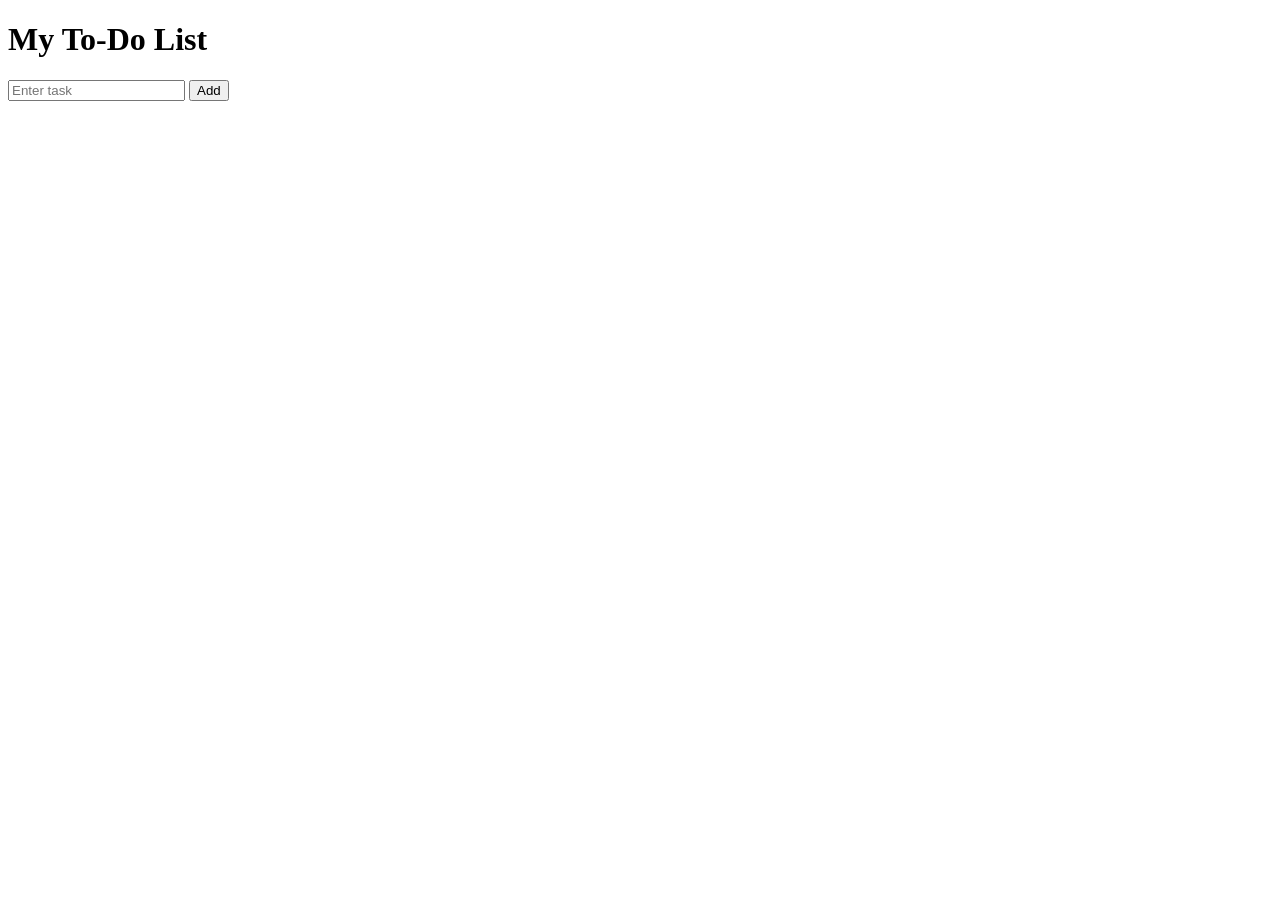
==== index.html @ 5b98a591 "Create index.html" ====
<!DOCTYPE html>
<html>
<head>
<title>To-Do App</title>
<link rel="stylesheet" href="styles.css"> 

</head>
<body>

<div class="container">
    <h1>My To-Do List</h1>

    <div class="input-group">
        <input id="todo-input" placeholder="Enter task">
        <button onclick="handleAdd()">Add</button>
    </div>

    <ul id="todo-list"></ul>
</div>

<script src="app.js"></script>

</body>
</html>
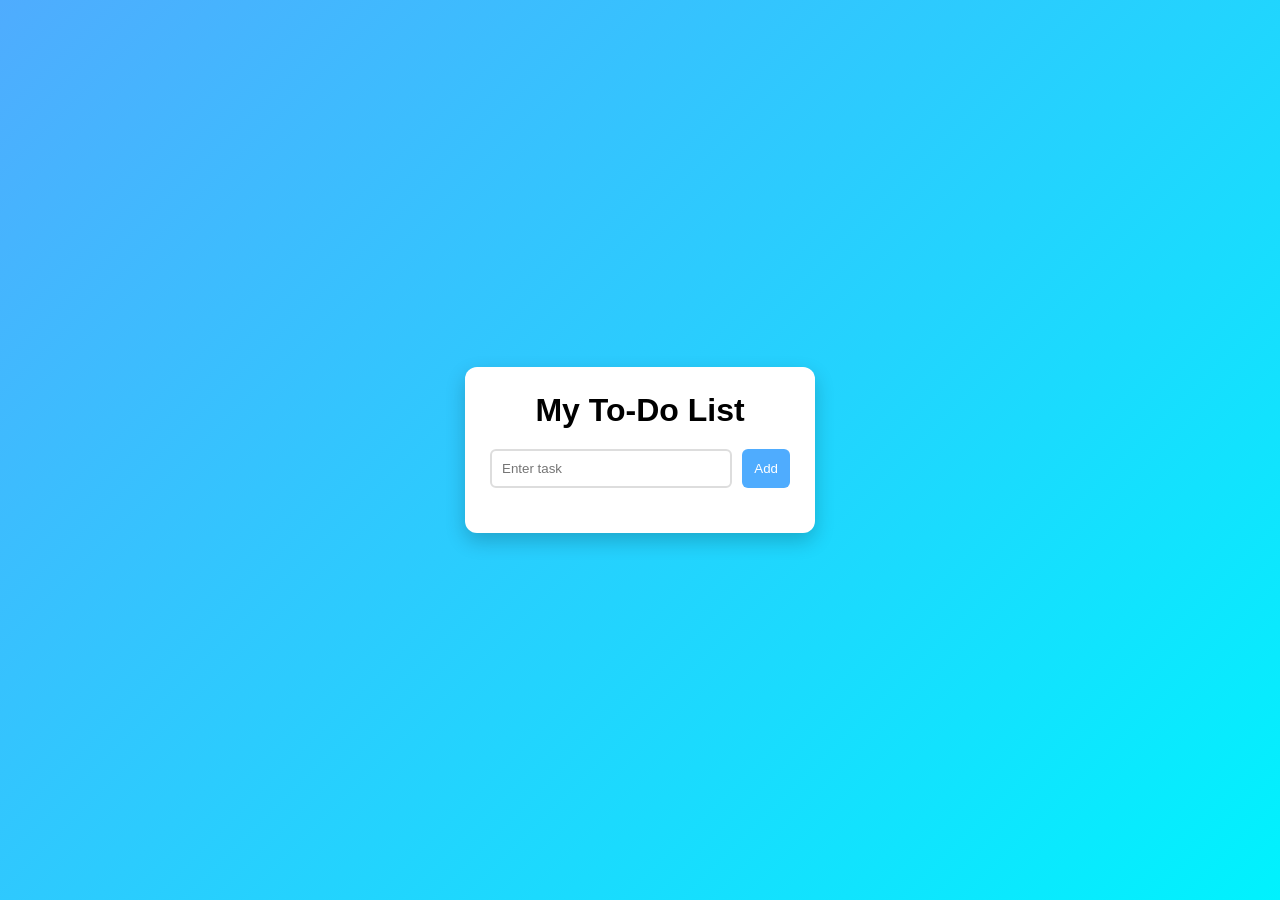
==== commit 5c3a97dd: "Update index.html" ====
--- a/index.html
+++ b/index.html
@@ -20,5 +20,16 @@
 
 <script src="app.js"></script>
 
+    <script>
+function handleAdd() {
+    const input = document.getElementById("todo-input");
+    if (input.value.trim()) {
+        addTodo(input.value);
+        input.value = "";
+    }
+}
+</script>
+
+
 </body>
 </html>
--- a/styles.css
+++ b/styles.css
@@ -0,0 +1,113 @@
+/* Reset */
+* {
+    margin: 0;
+    padding: 0;
+    box-sizing: border-box;
+}
+
+/* Body */
+body {
+    font-family: Arial, sans-serif;
+    background: linear-gradient(135deg, #4facfe, #00f2fe);
+    display: flex;
+    justify-content: center;
+    align-items: center;
+    height: 100vh;
+}
+
+/* Container */
+.container {
+    background: white;
+    padding: 25px;
+    border-radius: 12px;
+    width: 350px;
+    box-shadow: 0 8px 20px rgba(0,0,0,0.2);
+}
+
+/* Title */
+h1 {
+    text-align: center;
+    margin-bottom: 20px;
+}
+
+/* Input section */
+.input-group {
+    display: flex;
+    gap: 10px;
+    margin-bottom: 20px;
+}
+
+#todo-input {
+    flex: 1;
+    padding: 10px;
+    border: 2px solid #ddd;
+    border-radius: 6px;
+    outline: none;
+}
+
+#todo-input:focus {
+    border-color: #4facfe;
+}
+
+/* Add button (keep this — it's still a real button) */
+button {
+    padding: 10px 12px;
+    border: none;
+    border-radius: 6px;
+    background: #4facfe;
+    color: white;
+    cursor: pointer;
+    transition: 0.3s;
+}
+
+button:hover {
+    background: #007bff;
+}
+
+/* Todo list */
+ul {
+    list-style: none;
+}
+
+/* Each todo */
+li {
+    display: flex;
+    justify-content: space-between;
+    align-items: center;
+    padding: 10px;
+    margin-bottom: 10px;
+    background: #f5f5f5;
+    border-radius: 6px;
+}
+
+/* Completed task */
+li span.completed {
+    text-decoration: line-through;
+    color: gray;
+}
+
+/* NEW: Status icons container */
+.status-icons {
+    display: flex;
+    align-items: center;
+    gap: 8px;
+}
+
+/* NEW: Indicator styling (replaces li button styles) */
+.status-icon {
+    font-size: 14px;
+    opacity: 0.7;
+    cursor: default; /* ensures it's NOT clickable */
+}
+
+/* Completed indicator */
+.status-icon.complete {
+    color: #28a745;
+}
+
+/* Delete indicator */
+.status-icon.delete {
+    color: #dc3545;
+}
+
+
